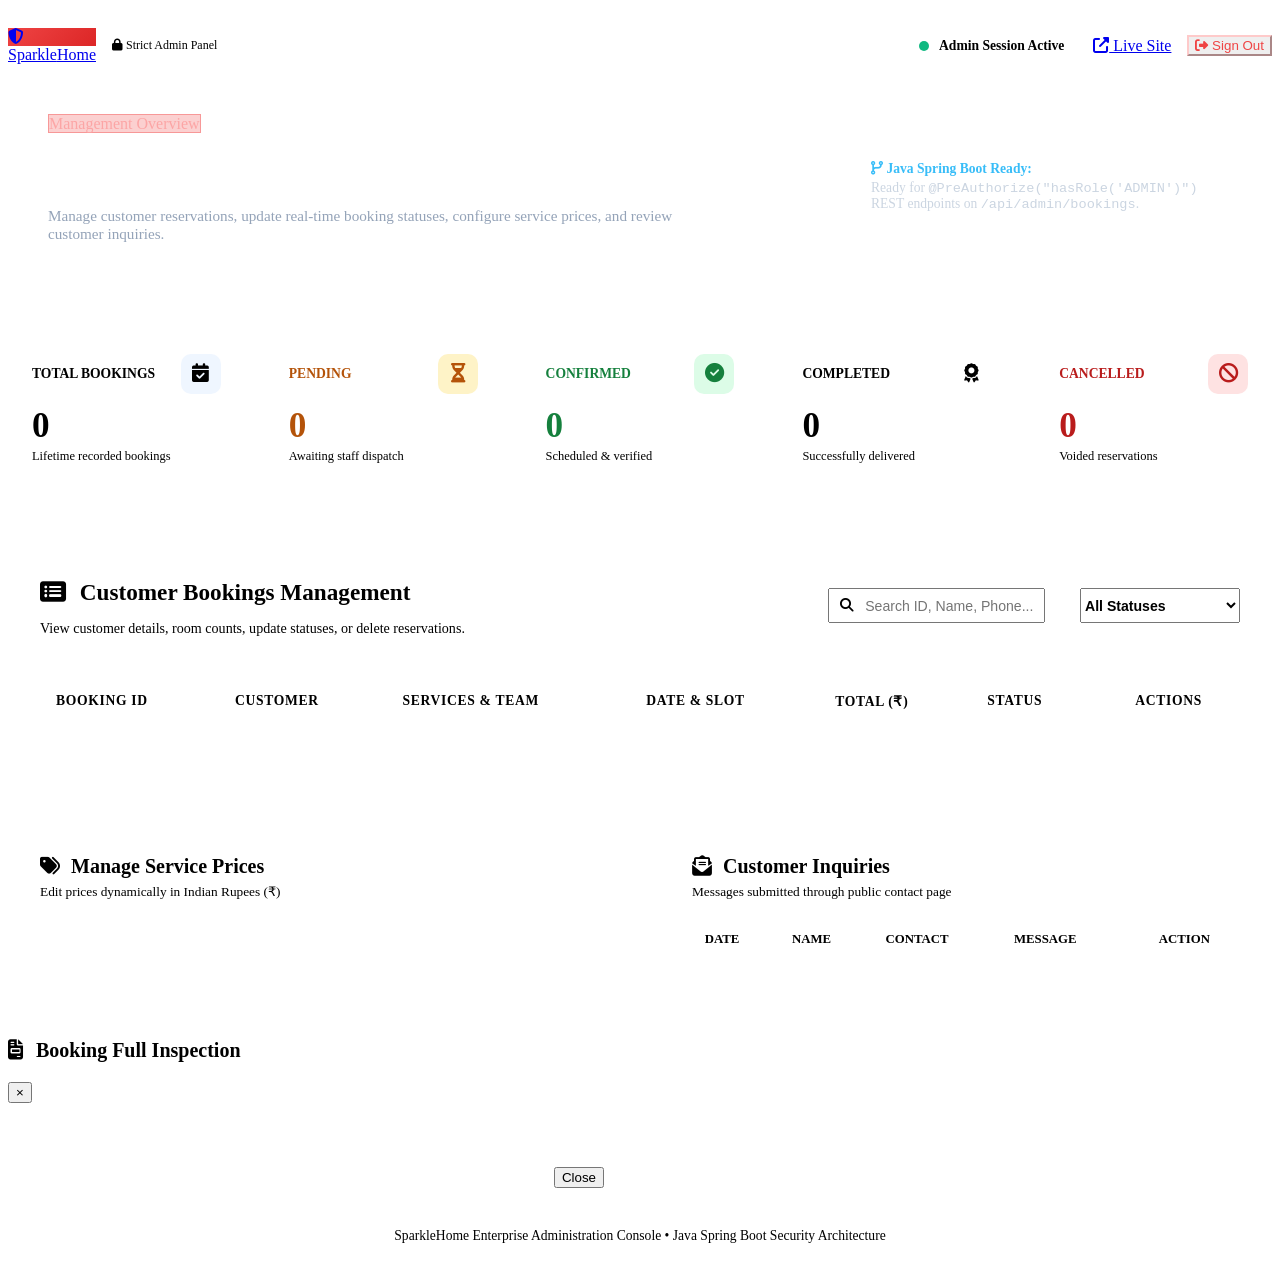
==== Frontend/admin-dashboard.html @ ba21bc0e "Add admin management dashboard and booking review interface" ====
<!DOCTYPE html>
<html lang="en">
<head>
  <meta charset="UTF-8">
  <meta name="viewport" content="width=device-width, initial-scale=1.0">
  <title>Admin Dashboard - SparkleHome Management</title>
  <link rel="stylesheet" href="css/style.css">
  <!-- Font Awesome 6 Icons -->
  <link rel="stylesheet" href="https://cdnjs.cloudflare.com/ajax/libs/font-awesome/6.4.0/css/all.min.css">
  <!-- Google Fonts -->
  <link rel="preconnect" href="https://fonts.googleapis.com">
  <link rel="preconnect" href="https://fonts.gstatic.com" crossorigin>
  <link href="https://fonts.googleapis.com/css2?family=Outfit:wght@400;500;600;700;800&family=Plus+Jakarta+Sans:wght@300;400;500;600;700;800&display=swap" rel="stylesheet">
</head>
<body style="background: var(--bg-subtle);">

  <!-- Strict Admin View Container (Targeted by verifyAdminAccess in admin.js) -->
  <div id="adminDashboardView">

    <!-- Admin Top Header Bar -->
    <header style="background: #ffffff; border-bottom: 1px solid var(--border-color); position: sticky; top: 0; z-index: 100;">
      <div class="container" style="display: flex; justify-content: space-between; align-items: center; height: 75px;">
        <div style="display: flex; align-items: center; gap: 1rem;">
          <a href="index.html" class="brand-logo">
            <div class="logo-icon" style="background: linear-gradient(135deg, #ef4444, #dc2626);"><i class="fas fa-shield-alt"></i></div>
            <div class="brand-text">Sparkle<span>Home</span></div>
          </a>
          <span class="badge badge-danger" style="font-size: 0.75rem;">
            <i class="fas fa-lock"></i> Strict Admin Panel
          </span>
        </div>

        <div style="display: flex; align-items: center; gap: 1rem;">
          <div style="display: flex; align-items: center; gap: 0.6rem; padding: 0.35rem 0.8rem; background: var(--bg-subtle); border-radius: var(--radius-pill); border: 1px solid var(--border-color);">
            <div style="width: 10px; height: 10px; border-radius: 50%; background: #10b981;"></div>
            <span style="font-size: 0.85rem; font-weight: 700; color: var(--secondary);">Admin Session Active</span>
          </div>

          <a href="index.html" class="btn btn-outline btn-sm" title="Preview public website">
            <i class="fas fa-external-link-alt"></i> Live Site
          </a>

          <button class="btn btn-outline btn-sm" style="color: #ef4444; border-color: #fecaca;" onclick="handleAdminLogout()">
            <i class="fas fa-sign-out-alt"></i> Sign Out
          </a>
        </div>
      </div>
    </header>

    <main class="section-padding">
      <div class="container">

        <!-- Welcome Banner & Spring Boot Architecture Notice -->
        <div style="background: linear-gradient(135deg, var(--secondary) 0%, #0f172a 100%); border-radius: var(--radius-xl); padding: 2rem 2.5rem; color: #ffffff; margin-bottom: 2.5rem; display: flex; justify-content: space-between; align-items: center; flex-wrap: wrap; gap: 1.5rem;">
          <div>
            <span class="badge" style="background: rgba(239, 68, 68, 0.25); color: #fca5a5; margin-bottom: 0.5rem; border: 1px solid rgba(239, 68, 68, 0.4);">
              Management Overview
            </span>
            <h1 style="font-size: 2rem; color: #ffffff; margin-bottom: 0.4rem;">Service Operations Dashboard</h1>
            <p style="color: #94a3b8; font-size: 0.95rem; max-width: 650px;">
              Manage customer reservations, update real-time booking statuses, configure service prices, and review customer inquiries.
            </p>
          </div>
          <div style="background: rgba(255, 255, 255, 0.08); padding: 1rem 1.25rem; border-radius: var(--radius-md); border: 1px solid rgba(255, 255, 255, 0.12); font-size: 0.85rem; color: #cbd5e1; max-width: 340px;">
            <div style="font-weight: 700; color: #38bdf8; margin-bottom: 0.2rem;"><i class="fas fa-code-branch"></i> Java Spring Boot Ready:</div>
            Ready for <code>@PreAuthorize("hasRole('ADMIN')")</code> REST endpoints on <code>/api/admin/bookings</code>.
          </div>
        </div>

        <!-- 1. KPI Analytics Cards -->
        <div style="display: grid; grid-template-columns: repeat(auto-fit, minmax(200px, 1fr)); gap: 1.25rem; margin-bottom: 2.5rem;">
          
          <!-- Total Bookings -->
          <div style="background: #ffffff; border-radius: var(--radius-lg); padding: 1.5rem; border: 1px solid var(--border-color); box-shadow: var(--shadow-sm);">
            <div style="display: flex; justify-content: space-between; align-items: center; margin-bottom: 0.75rem;">
              <span style="font-size: 0.85rem; font-weight: 700; color: var(--text-muted); text-transform: uppercase;">Total Bookings</span>
              <div style="width: 40px; height: 40px; border-radius: 10px; background: #eff6ff; color: var(--secondary); display: flex; align-items: center; justify-content: center; font-size: 1.2rem;">
                <i class="fas fa-calendar-check"></i>
              </div>
            </div>
            <div id="statTotalBookings" style="font-size: 2.2rem; font-weight: 800; color: var(--secondary); font-family: var(--font-heading);">0</div>
            <small style="color: var(--text-muted); font-size: 0.78rem;">Lifetime recorded bookings</small>
          </div>

          <!-- Pending Bookings -->
          <div style="background: #ffffff; border-radius: var(--radius-lg); padding: 1.5rem; border: 1px solid var(--border-color); box-shadow: var(--shadow-sm);">
            <div style="display: flex; justify-content: space-between; align-items: center; margin-bottom: 0.75rem;">
              <span style="font-size: 0.85rem; font-weight: 700; color: #b45309; text-transform: uppercase;">Pending</span>
              <div style="width: 40px; height: 40px; border-radius: 10px; background: #fef3c7; color: #b45309; display: flex; align-items: center; justify-content: center; font-size: 1.2rem;">
                <i class="fas fa-hourglass-half"></i>
              </div>
            </div>
            <div id="statPendingBookings" style="font-size: 2.2rem; font-weight: 800; color: #b45309; font-family: var(--font-heading);">0</div>
            <small style="color: var(--text-muted); font-size: 0.78rem;">Awaiting staff dispatch</small>
          </div>

          <!-- Confirmed Bookings -->
          <div style="background: #ffffff; border-radius: var(--radius-lg); padding: 1.5rem; border: 1px solid var(--border-color); box-shadow: var(--shadow-sm);">
            <div style="display: flex; justify-content: space-between; align-items: center; margin-bottom: 0.75rem;">
              <span style="font-size: 0.85rem; font-weight: 700; color: #15803d; text-transform: uppercase;">Confirmed</span>
              <div style="width: 40px; height: 40px; border-radius: 10px; background: #dcfce7; color: #15803d; display: flex; align-items: center; justify-content: center; font-size: 1.2rem;">
                <i class="fas fa-check-circle"></i>
              </div>
            </div>
            <div id="statConfirmedBookings" style="font-size: 2.2rem; font-weight: 800; color: #15803d; font-family: var(--font-heading);">0</div>
            <small style="color: var(--text-muted); font-size: 0.78rem;">Scheduled & verified</small>
          </div>

          <!-- Completed Bookings -->
          <div style="background: #ffffff; border-radius: var(--radius-lg); padding: 1.5rem; border: 1px solid var(--border-color); box-shadow: var(--shadow-sm);">
            <div style="display: flex; justify-content: space-between; align-items: center; margin-bottom: 0.75rem;">
              <span style="font-size: 0.85rem; font-weight: 700; color: var(--primary); text-transform: uppercase;">Completed</span>
              <div style="width: 40px; height: 40px; border-radius: 10px; background: var(--primary-light); color: var(--primary); display: flex; align-items: center; justify-content: center; font-size: 1.2rem;">
                <i class="fas fa-award"></i>
              </div>
            </div>
            <div id="statCompletedBookings" style="font-size: 2.2rem; font-weight: 800; color: var(--primary); font-family: var(--font-heading);">0</div>
            <small style="color: var(--text-muted); font-size: 0.78rem;">Successfully delivered</small>
          </div>

          <!-- Cancelled Bookings -->
          <div style="background: #ffffff; border-radius: var(--radius-lg); padding: 1.5rem; border: 1px solid var(--border-color); box-shadow: var(--shadow-sm);">
            <div style="display: flex; justify-content: space-between; align-items: center; margin-bottom: 0.75rem;">
              <span style="font-size: 0.85rem; font-weight: 700; color: #b91c1c; text-transform: uppercase;">Cancelled</span>
              <div style="width: 40px; height: 40px; border-radius: 10px; background: #fee2e2; color: #b91c1c; display: flex; align-items: center; justify-content: center; font-size: 1.2rem;">
                <i class="fas fa-ban"></i>
              </div>
            </div>
            <div id="statCancelledBookings" style="font-size: 2.2rem; font-weight: 800; color: #b91c1c; font-family: var(--font-heading);">0</div>
            <small style="color: var(--text-muted); font-size: 0.78rem;">Voided reservations</small>
          </div>

        </div>

        <!-- 2. Bookings Management Table Section -->
        <div style="background: #ffffff; border-radius: var(--radius-xl); padding: 2rem; border: 1px solid var(--border-color); box-shadow: var(--shadow-md); margin-bottom: 3rem;">
          
          <div style="display: flex; justify-content: space-between; align-items: center; margin-bottom: 1.75rem; flex-wrap: wrap; gap: 1rem;">
            <div>
              <h2 style="font-size: 1.45rem; color: var(--secondary); margin-bottom: 0.25rem;">
                <i class="fas fa-list-alt" style="color: var(--primary); margin-right: 8px;"></i> Customer Bookings Management
              </h2>
              <p style="font-size: 0.88rem; color: var(--text-muted);">
                View customer details, room counts, update statuses, or delete reservations.
              </p>
            </div>

            <!-- Search & Filter Controls -->
            <div style="display: flex; gap: 0.75rem; align-items: center; flex-wrap: wrap;">
              <div style="position: relative; width: 240px;">
                <i class="fas fa-search" style="position: absolute; left: 12px; top: 50%; transform: translateY(-50%); color: var(--text-light); font-size: 0.85rem;"></i>
                <input type="text" id="adminSearchInput" class="form-control" placeholder="Search ID, Name, Phone..." style="padding-left: 2.2rem; padding-top: 0.45rem; padding-bottom: 0.45rem; font-size: 0.88rem;">
              </div>

              <select id="adminStatusFilter" class="form-control" style="width: 160px; padding-top: 0.45rem; padding-bottom: 0.45rem; font-size: 0.88rem; font-weight: 600;">
                <option value="ALL">All Statuses</option>
                <option value="Pending">Pending</option>
                <option value="Confirmed">Confirmed</option>
                <option value="Completed">Completed</option>
                <option value="Cancelled">Cancelled</option>
              </select>
            </div>
          </div>

          <!-- Responsive Data Table -->
          <div style="overflow-x: auto;">
            <table class="receipt-table" style="width: 100%; border-collapse: collapse;">
              <thead>
                <tr style="background: var(--bg-subtle); text-align: left; font-size: 0.85rem; text-transform: uppercase; letter-spacing: 0.05em; color: var(--text-muted);">
                  <th style="padding: 0.85rem 1rem;">Booking ID</th>
                  <th style="padding: 0.85rem 1rem;">Customer</th>
                  <th style="padding: 0.85rem 1rem;">Services & Team</th>
                  <th style="padding: 0.85rem 1rem;">Date & Slot</th>
                  <th style="padding: 0.85rem 1rem;">Total (₹)</th>
                  <th style="padding: 0.85rem 1rem;">Status</th>
                  <th style="padding: 0.85rem 1rem; text-align: center;">Actions</th>
                </tr>
              </thead>
              <tbody id="adminBookingsTableBody">
                <!-- Dynamically rendered by admin.js -->
              </tbody>
            </table>
          </div>

        </div>

        <!-- 3. Two Columns: Service Price Manager & Contact Messages -->
        <div style="display: grid; grid-template-columns: 1fr 1fr; gap: 2.5rem; margin-bottom: 3rem;" class="admin-split-grid">
          
          <!-- Column A: Service Prices Management -->
          <div style="background: #ffffff; border-radius: var(--radius-xl); padding: 2rem; border: 1px solid var(--border-color); box-shadow: var(--shadow-md);">
            <div style="display: flex; justify-content: space-between; align-items: center; margin-bottom: 1.25rem;">
              <div>
                <h3 style="font-size: 1.25rem; color: var(--secondary); margin-bottom: 0.2rem;">
                  <i class="fas fa-tags" style="color: var(--primary); margin-right: 6px;"></i> Manage Service Prices
                </h3>
                <small style="color: var(--text-muted);">Edit prices dynamically in Indian Rupees (₹)</small>
              </div>
            </div>

            <div id="adminServicesManagerList" style="border: 1px solid var(--border-color); border-radius: var(--radius-md); overflow: hidden;">
              <!-- Dynamically rendered by admin.js with inline price editing and save buttons -->
            </div>
          </div>

          <!-- Column B: Contact Form Messages Received -->
          <div style="background: #ffffff; border-radius: var(--radius-xl); padding: 2rem; border: 1px solid var(--border-color); box-shadow: var(--shadow-md);">
            <div style="margin-bottom: 1.25rem;">
              <h3 style="font-size: 1.25rem; color: var(--secondary); margin-bottom: 0.2rem;">
                <i class="fas fa-envelope-open-text" style="color: var(--primary); margin-right: 6px;"></i> Customer Inquiries
              </h3>
              <small style="color: var(--text-muted);">Messages submitted through public contact page</small>
            </div>

            <div style="overflow-x: auto; border: 1px solid var(--border-color); border-radius: var(--radius-md);">
              <table style="width: 100%; border-collapse: collapse; font-size: 0.88rem;">
                <thead>
                  <tr style="background: var(--bg-subtle); border-bottom: 1px solid var(--border-color); text-align: left; color: var(--text-muted); font-size: 0.8rem; text-transform: uppercase;">
                    <th style="padding: 0.75rem 0.8rem;">Date</th>
                    <th style="padding: 0.75rem 0.8rem;">Name</th>
                    <th style="padding: 0.75rem 0.8rem;">Contact</th>
                    <th style="padding: 0.75rem 0.8rem;">Message</th>
                    <th style="padding: 0.75rem 0.8rem; text-align:center;">Action</th>
                  </tr>
                </thead>
                <tbody id="adminMessagesTableBody">
                  <!-- Dynamically rendered by admin.js -->
                </tbody>
              </table>
            </div>
          </div>

        </div>

      </div>
    </main>

    <!-- Admin Booking Details Modal -->
    <div class="modal-overlay" id="adminBookingDetailModal">
      <div class="modal-box" style="max-width: 620px;">
        <div class="modal-header">
          <h3 style="font-size: 1.25rem; color: var(--secondary);"><i class="fas fa-file-invoice" style="color: var(--primary); margin-right: 8px;"></i> Booking Full Inspection</h3>
          <button class="modal-close-btn" onclick="closeAdminBookingModal()">&times;</button>
        </div>
        <div class="modal-body" id="adminBookingModalBody" style="padding: 1.5rem;">
          <!-- Populated by admin.js -->
        </div>
        <div style="padding: 1rem 1.5rem; background: var(--bg-subtle); border-top: 1px solid var(--border-color); text-align: right;">
          <button class="btn btn-outline btn-sm" onclick="closeAdminBookingModal()">Close</button>
        </div>
      </div>
    </div>

    <!-- Admin Footer -->
    <footer style="background: #ffffff; border-top: 1px solid var(--border-color); padding: 1.5rem 0; text-align: center; font-size: 0.85rem; color: var(--text-muted);">
      SparkleHome Enterprise Administration Console &bull; Java Spring Boot Security Architecture
    </footer>

  </div>

  <script src="js/main.js"></script>
  <script src="js/admin.js"></script>
</body>
</html>
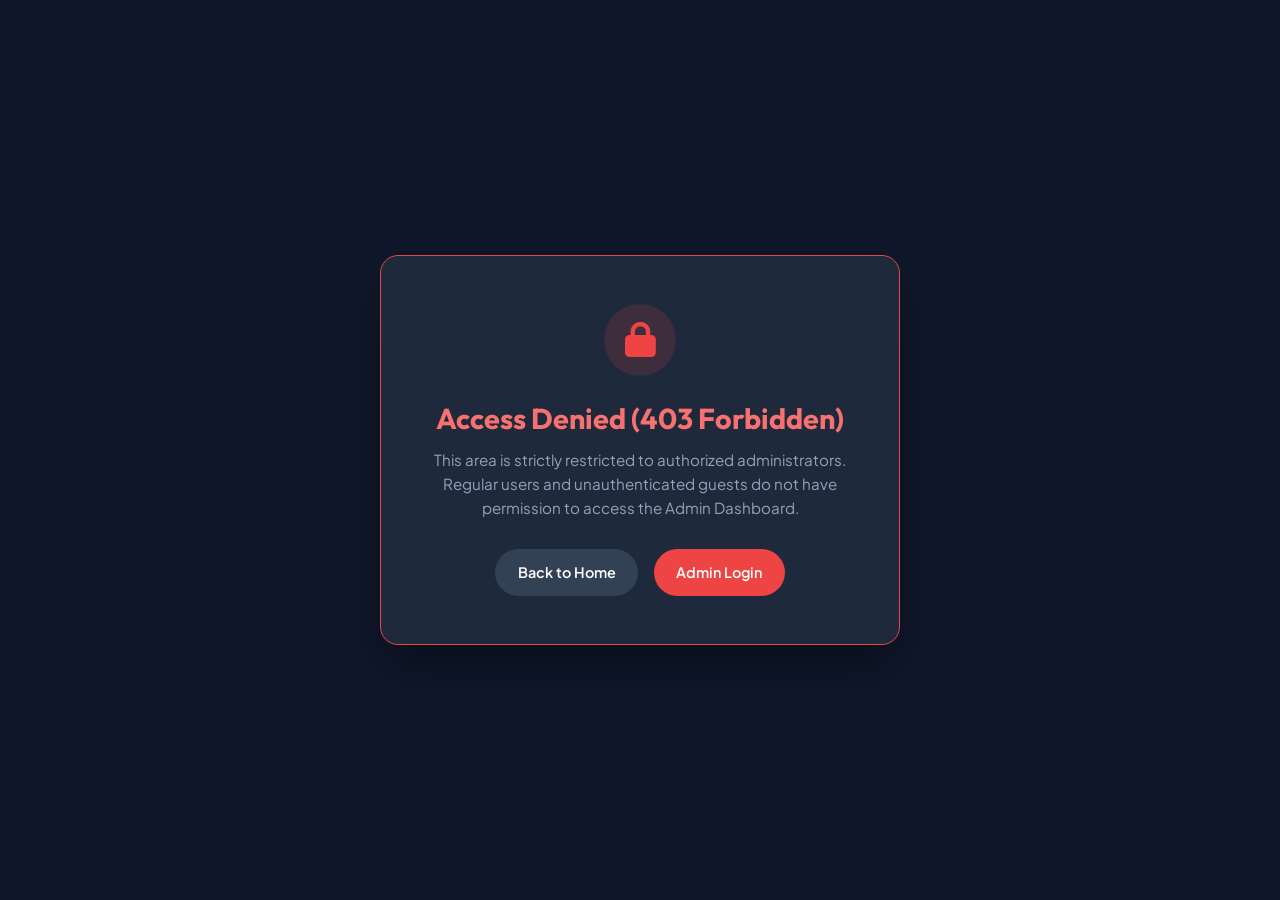
==== commit 5ae894ce: "feat(frontend): integrate live backend APIs with authentication, booking, and admin flows" ====
--- a/Frontend/admin-dashboard.html
+++ b/Frontend/admin-dashboard.html
@@ -164,7 +164,7 @@
 
           <!-- Responsive Data Table -->
           <div style="overflow-x: auto;">
-            <table class="receipt-table" style="width: 100%; border-collapse: collapse;">
+            <table class="admin-table" style="width: 100%; border-collapse: collapse;">
               <thead>
                 <tr style="background: var(--bg-subtle); text-align: left; font-size: 0.85rem; text-transform: uppercase; letter-spacing: 0.05em; color: var(--text-muted);">
                   <th style="padding: 0.85rem 1rem;">Booking ID</th>
@@ -172,7 +172,7 @@
                   <th style="padding: 0.85rem 1rem;">Services & Team</th>
                   <th style="padding: 0.85rem 1rem;">Date & Slot</th>
                   <th style="padding: 0.85rem 1rem;">Total (₹)</th>
-                  <th style="padding: 0.85rem 1rem;">Status</th>
+                  <th style="padding: 0.85rem 1rem; min-width: 150px; width: 150px;">Status</th>
                   <th style="padding: 0.85rem 1rem; text-align: center;">Actions</th>
                 </tr>
               </thead>
--- a/Frontend/css/style.css
+++ b/Frontend/css/style.css
@@ -0,0 +1,2405 @@
+/* ==========================================================================
+   Home Service Booking - Modern Responsive Stylesheet
+   Theme: Clean White, Medical/Eco Teal (#00b090) & Ocean Blue (#1e3a8a)
+   ========================================================================== */
+
+@import url('https://fonts.googleapis.com/css2?family=Plus+Jakarta+Sans:wght@300;400;500;600;700;800&family=Outfit:wght@400;500;600;700;800&display=swap');
+
+:root {
+  /* Brand Color Palette */
+  --primary: #00b090;
+  --primary-hover: #009378;
+  --primary-light: #e6f9f5;
+  --primary-glow: rgba(0, 176, 144, 0.2);
+
+  --secondary: #1e3a8a;
+  --secondary-hover: #172554;
+  --secondary-light: #eff6ff;
+
+  --accent-cyan: #06b6d4;
+  --accent-yellow: #f59e0b;
+  --accent-green: #10b981;
+  --accent-red: #ef4444;
+
+  /* Neutrals & Dark Tones */
+  --bg-white: #ffffff;
+  --bg-subtle: #f8fafc;
+  --bg-card: #ffffff;
+  --bg-dark: #0f172a;
+  --bg-dark-surface: #1e293b;
+
+  --text-main: #1e293b;
+  --text-muted: #64748b;
+  --text-light: #94a3b8;
+  --text-white: #ffffff;
+
+  --border-color: #e2e8f0;
+  --border-focus: #00b090;
+
+  /* Elevation & Shadows */
+  --shadow-sm: 0 1px 2px 0 rgba(0, 0, 0, 0.05);
+  --shadow-md: 0 4px 6px -1px rgba(0, 0, 0, 0.07), 0 2px 4px -2px rgba(0, 0, 0, 0.05);
+  --shadow-lg: 0 10px 15px -3px rgba(0, 0, 0, 0.08), 0 4px 6px -4px rgba(0, 0, 0, 0.04);
+  --shadow-xl: 0 20px 25px -5px rgba(0, 0, 0, 0.08), 0 8px 10px -6px rgba(0, 0, 0, 0.04);
+  --shadow-teal: 0 10px 25px -5px rgba(0, 176, 144, 0.25);
+
+  /* Radii */
+  --radius-sm: 8px;
+  --radius-md: 12px;
+  --radius-lg: 18px;
+  --radius-xl: 24px;
+  --radius-pill: 9999px;
+
+  /* Typography */
+  --font-heading: 'Outfit', sans-serif;
+  --font-body: 'Plus Jakarta Sans', sans-serif;
+
+  /* Transitions */
+  --transition: all 0.25s cubic-bezier(0.4, 0, 0.2, 1);
+  --transition-slow: all 0.4s cubic-bezier(0.4, 0, 0.2, 1);
+}
+
+/* Base Reset */
+*, *::before, *::after {
+  box-sizing: border-box;
+  margin: 0;
+  padding: 0;
+}
+
+html {
+  scroll-behavior: smooth;
+  font-size: 16px;
+}
+
+body {
+  font-family: var(--font-body);
+  color: var(--text-main);
+  background-color: var(--bg-white);
+  line-height: 1.6;
+  -webkit-font-smoothing: antialiased;
+  min-height: 100vh;
+  display: flex;
+  flex-direction: column;
+}
+
+h1, h2, h3, h4, h5, h6 {
+  font-family: var(--font-heading);
+  color: var(--text-main);
+  font-weight: 700;
+  line-height: 1.25;
+}
+
+p {
+  color: var(--text-muted);
+}
+
+a {
+  text-decoration: none;
+  color: inherit;
+  transition: var(--transition);
+}
+
+img {
+  max-width: 100%;
+  height: auto;
+  display: block;
+}
+
+ul {
+  list-style: none;
+}
+
+button, input, select, textarea {
+  font-family: inherit;
+  font-size: inherit;
+}
+
+/* Container */
+.container {
+  width: 100%;
+  max-width: 1240px;
+  margin: 0 auto;
+  padding: 0 1.5rem;
+}
+
+.container-narrow {
+  max-width: 860px;
+  margin: 0 auto;
+  padding: 0 1.5rem;
+}
+
+/* ==========================================================================
+   Header & Navigation
+   ========================================================================== */
+.site-header {
+  position: sticky;
+  top: 0;
+  left: 0;
+  right: 0;
+  background: rgba(255, 255, 255, 0.95);
+  backdrop-filter: blur(12px);
+  -webkit-backdrop-filter: blur(12px);
+  z-index: 1000;
+  border-bottom: 1px solid var(--border-color);
+  transition: var(--transition);
+}
+
+.site-header.scrolled {
+  box-shadow: var(--shadow-sm);
+  background: rgba(255, 255, 255, 0.98);
+}
+
+.navbar {
+  display: flex;
+  align-items: center;
+  justify-content: space-between;
+  height: 80px;
+}
+
+.brand-logo {
+  display: flex;
+  align-items: center;
+  gap: 0.75rem;
+  font-family: var(--font-heading);
+  font-size: 1.4rem;
+  font-weight: 800;
+  color: var(--secondary);
+}
+
+.brand-logo .logo-icon {
+  width: 44px;
+  height: 44px;
+  background: linear-gradient(135deg, var(--primary), #0284c7);
+  border-radius: 12px;
+  display: flex;
+  align-items: center;
+  justify-content: center;
+  color: #fff;
+  font-size: 1.25rem;
+  box-shadow: 0 4px 12px rgba(0, 176, 144, 0.35);
+}
+
+.brand-logo .brand-text span {
+  color: var(--primary);
+}
+
+.nav-menu {
+  display: flex;
+  align-items: center;
+  gap: 1.8rem;
+}
+
+.nav-link {
+  font-weight: 600;
+  font-size: 0.95rem;
+  color: var(--text-main);
+  padding: 0.5rem 0.2rem;
+  position: relative;
+}
+
+.nav-link:hover, .nav-link.active {
+  color: var(--primary);
+}
+
+.nav-link.active::after {
+  content: '';
+  position: absolute;
+  bottom: 0;
+  left: 0;
+  width: 100%;
+  height: 3px;
+  background: var(--primary);
+  border-radius: var(--radius-pill);
+}
+
+.nav-actions {
+  display: flex;
+  align-items: center;
+  gap: 1rem;
+}
+
+.user-badge {
+  display: flex;
+  align-items: center;
+  gap: 0.6rem;
+  padding: 0.4rem 0.9rem;
+  background: var(--primary-light);
+  border-radius: var(--radius-pill);
+  font-size: 0.9rem;
+  font-weight: 600;
+  color: var(--primary);
+}
+
+.user-badge i {
+  font-size: 1rem;
+}
+
+/* Mobile Toggle */
+.mobile-toggle {
+  display: none;
+  background: transparent;
+  border: none;
+  font-size: 1.5rem;
+  color: var(--text-main);
+  cursor: pointer;
+  padding: 0.5rem;
+}
+
+/* ==========================================================================
+   Buttons & Badges
+   ========================================================================== */
+.btn {
+  display: inline-flex;
+  align-items: center;
+  justify-content: center;
+  gap: 0.5rem;
+  padding: 0.75rem 1.6rem;
+  font-weight: 600;
+  font-size: 0.95rem;
+  border-radius: var(--radius-pill);
+  border: 1px solid transparent;
+  cursor: pointer;
+  transition: var(--transition);
+  text-align: center;
+  white-space: nowrap;
+}
+
+.btn-primary {
+  background: var(--primary);
+  color: var(--text-white);
+  box-shadow: 0 4px 14px rgba(0, 176, 144, 0.3);
+}
+
+.btn-primary:hover {
+  background: var(--primary-hover);
+  transform: translateY(-2px);
+  box-shadow: 0 6px 20px rgba(0, 176, 144, 0.4);
+}
+
+.btn-secondary {
+  background: var(--secondary);
+  color: var(--text-white);
+}
+
+.btn-secondary:hover {
+  background: var(--secondary-hover);
+  transform: translateY(-2px);
+}
+
+.btn-outline {
+  background: transparent;
+  border-color: var(--border-color);
+  color: var(--text-main);
+}
+
+.btn-outline:hover {
+  border-color: var(--primary);
+  color: var(--primary);
+  background: var(--primary-light);
+}
+
+.btn-outline-primary {
+  background: transparent;
+  border-color: var(--primary);
+  color: var(--primary);
+}
+
+.btn-outline-primary:hover {
+  background: var(--primary);
+  color: #fff;
+}
+
+.btn-sm {
+  padding: 0.45rem 1rem;
+  font-size: 0.85rem;
+}
+
+.btn-lg {
+  padding: 0.9rem 2.2rem;
+  font-size: 1.05rem;
+}
+
+.btn-block {
+  width: 100%;
+}
+
+.badge {
+  display: inline-flex;
+  align-items: center;
+  gap: 0.4rem;
+  padding: 0.35rem 0.9rem;
+  border-radius: var(--radius-pill);
+  font-size: 0.8rem;
+  font-weight: 700;
+  text-transform: uppercase;
+  letter-spacing: 0.05em;
+}
+
+.badge-primary {
+  background: var(--primary-light);
+  color: var(--primary);
+  border: 1px solid rgba(0, 176, 144, 0.2);
+}
+
+.badge-success {
+  background: #dcfce7;
+  color: #15803d;
+}
+
+.badge-warning {
+  background: #fef3c7;
+  color: #b45309;
+}
+
+.badge-danger {
+  background: #fee2e2;
+  color: #b91c1c;
+}
+
+/* Floating pill tags in hero */
+.floating-pill {
+  display: inline-flex;
+  align-items: center;
+  gap: 0.6rem;
+  padding: 0.6rem 1.2rem;
+  background: rgba(255, 255, 255, 0.95);
+  backdrop-filter: blur(8px);
+  border-radius: var(--radius-pill);
+  box-shadow: var(--shadow-lg);
+  font-size: 0.9rem;
+  font-weight: 700;
+  color: var(--text-main);
+  border: 1px solid rgba(255, 255, 255, 0.8);
+}
+
+.floating-pill i {
+  color: var(--primary);
+  font-size: 1.1rem;
+}
+
+/* ==========================================================================
+   Hero Section
+   ========================================================================== */
+.hero-section {
+  position: relative;
+  background: linear-gradient(180deg, #f0fdf9 0%, #ffffff 100%);
+  padding: 4.5rem 0 5rem;
+  overflow: hidden;
+}
+
+.hero-curved-bg {
+  position: absolute;
+  top: 0;
+  right: 0;
+  width: 50%;
+  height: 100%;
+  background: radial-gradient(circle at 70% 30%, rgba(0, 176, 144, 0.12) 0%, transparent 70%);
+  pointer-events: none;
+  z-index: 0;
+}
+
+.hero-grid {
+  display: grid;
+  grid-template-columns: 1.1fr 0.9fr;
+  align-items: center;
+  gap: 3.5rem;
+  position: relative;
+  z-index: 1;
+}
+
+.hero-content .hero-badge {
+  margin-bottom: 1.25rem;
+}
+
+.hero-title {
+  font-size: 3.4rem;
+  font-weight: 800;
+  line-height: 1.15;
+  margin-bottom: 1.25rem;
+  color: #0f172a;
+}
+
+.hero-title span {
+  color: var(--primary);
+  position: relative;
+}
+
+.hero-desc {
+  font-size: 1.12rem;
+  color: var(--text-muted);
+  margin-bottom: 2rem;
+  line-height: 1.7;
+  max-width: 540px;
+}
+
+.hero-buttons {
+  display: flex;
+  align-items: center;
+  gap: 1.2rem;
+  margin-bottom: 2.5rem;
+  flex-wrap: wrap;
+}
+
+/* Cleaner Team Preference Selector */
+.team-selector-card {
+  background: #ffffff;
+  padding: 1.25rem 1.5rem;
+  border-radius: var(--radius-lg);
+  box-shadow: var(--shadow-md);
+  border: 1px solid var(--border-color);
+  max-width: 500px;
+}
+
+.team-selector-card h4 {
+  font-size: 0.95rem;
+  font-weight: 700;
+  margin-bottom: 0.75rem;
+  color: var(--text-main);
+  display: flex;
+  align-items: center;
+  gap: 0.5rem;
+}
+
+.team-options {
+  display: grid;
+  grid-template-columns: 1fr 1fr;
+  gap: 0.75rem;
+}
+
+.team-option-label {
+  display: flex;
+  align-items: center;
+  gap: 0.75rem;
+  padding: 0.75rem 1rem;
+  border: 2px solid var(--border-color);
+  border-radius: var(--radius-md);
+  cursor: pointer;
+  transition: var(--transition);
+  font-weight: 600;
+  font-size: 0.95rem;
+  color: var(--text-main);
+}
+
+.team-option-label input[type="radio"] {
+  accent-color: var(--primary);
+  width: 18px;
+  height: 18px;
+}
+
+.team-option-label:hover {
+  border-color: var(--primary);
+  background: var(--primary-light);
+}
+
+.team-option-label.selected {
+  border-color: var(--primary);
+  background: var(--primary-light);
+  color: var(--primary);
+}
+
+.hero-image-wrapper {
+  position: relative;
+  display: flex;
+  justify-content: center;
+  align-items: center;
+}
+
+.hero-image-container {
+  position: relative;
+  width: 100%;
+  max-width: 460px;
+  border-radius: 36px;
+  overflow: hidden;
+  box-shadow: var(--shadow-xl);
+  border: 8px solid #ffffff;
+}
+
+.hero-image-container img {
+  width: 100%;
+  height: 520px;
+  object-fit: cover;
+  transition: var(--transition-slow);
+}
+
+.hero-pill-1 {
+  position: absolute;
+  top: 10%;
+  left: -20px;
+  animation: floatSlow 4s ease-in-out infinite;
+}
+
+.hero-pill-2 {
+  position: absolute;
+  bottom: 12%;
+  right: -20px;
+  animation: floatSlow 5s ease-in-out infinite alternate;
+}
+
+@keyframes floatSlow {
+  0% { transform: translateY(0px); }
+  50% { transform: translateY(-8px); }
+  100% { transform: translateY(0px); }
+}
+
+/* ==========================================================================
+   Section Headers
+   ========================================================================== */
+.section {
+  padding: 5rem 0;
+}
+
+.section-subtle {
+  background-color: var(--bg-subtle);
+}
+
+.section-header {
+  text-align: center;
+  max-width: 680px;
+  margin: 0 auto 3.5rem;
+}
+
+.section-header .section-tag {
+  margin-bottom: 0.75rem;
+}
+
+.section-title {
+  font-size: 2.35rem;
+  margin-bottom: 1rem;
+}
+
+.section-desc {
+  font-size: 1.05rem;
+  color: var(--text-muted);
+}
+
+/* ==========================================================================
+   Service Cards Grid
+   ========================================================================== */
+.services-grid {
+  display: grid;
+  grid-template-columns: repeat(auto-fill, minmax(320px, 1fr));
+  gap: 2rem;
+}
+
+.service-card {
+  background: var(--bg-card);
+  border-radius: var(--radius-lg);
+  overflow: hidden;
+  border: 1px solid var(--border-color);
+  box-shadow: var(--shadow-sm);
+  transition: var(--transition);
+  display: flex;
+  flex-direction: column;
+  position: relative;
+  cursor: pointer;
+}
+
+.service-card:hover {
+  transform: translateY(-6px);
+  box-shadow: var(--shadow-xl);
+  border-color: var(--primary);
+}
+
+.service-card.selected {
+  border: 2px solid var(--primary);
+  background: #f0fdf9;
+}
+
+.service-card.selected .select-indicator {
+  background: var(--primary);
+  color: #fff;
+}
+
+.service-img-wrapper {
+  position: relative;
+  height: 220px;
+  overflow: hidden;
+}
+
+.service-img-wrapper img {
+  width: 100%;
+  height: 100%;
+  object-fit: cover;
+  transition: transform 0.5s ease;
+}
+
+.service-card:hover .service-img-wrapper img {
+  transform: scale(1.05);
+}
+
+.select-indicator {
+  position: absolute;
+  top: 14px;
+  right: 14px;
+  width: 36px;
+  height: 36px;
+  background: rgba(255, 255, 255, 0.9);
+  border-radius: var(--radius-pill);
+  display: flex;
+  align-items: center;
+  justify-content: center;
+  color: var(--text-muted);
+  box-shadow: var(--shadow-md);
+  transition: var(--transition);
+}
+
+.service-card-body {
+  padding: 1.6rem;
+  flex: 1;
+  display: flex;
+  flex-direction: column;
+}
+
+.service-card-title {
+  font-size: 1.3rem;
+  margin-bottom: 0.6rem;
+  color: var(--text-main);
+}
+
+.service-card-desc {
+  font-size: 0.92rem;
+  line-height: 1.6;
+  margin-bottom: 1.2rem;
+  flex: 1;
+}
+
+.service-features-list {
+  margin-bottom: 1.25rem;
+}
+
+.service-features-list li {
+  display: flex;
+  align-items: center;
+  gap: 0.5rem;
+  font-size: 0.88rem;
+  color: var(--text-muted);
+  margin-bottom: 0.4rem;
+}
+
+.service-features-list li i {
+  color: var(--primary);
+  font-size: 0.85rem;
+}
+
+.service-card-footer {
+  display: flex;
+  align-items: center;
+  justify-content: space-between;
+  padding-top: 1rem;
+  border-top: 1px solid var(--border-color);
+}
+
+.service-price-tag {
+  font-size: 1.4rem;
+  font-weight: 800;
+  color: var(--primary);
+  font-family: var(--font-heading);
+}
+
+/* ==========================================================================
+   Pricing Page Components
+   ========================================================================== */
+.pricing-grid {
+  display: grid;
+  grid-template-columns: repeat(auto-fill, minmax(320px, 1fr));
+  gap: 2rem;
+}
+
+.pricing-card {
+  background: var(--bg-card);
+  border-radius: var(--radius-lg);
+  border: 1px solid var(--border-color);
+  padding: 2rem;
+  display: flex;
+  flex-direction: column;
+  box-shadow: var(--shadow-sm);
+  transition: var(--transition);
+  position: relative;
+}
+
+.pricing-card:hover {
+  transform: translateY(-6px);
+  box-shadow: var(--shadow-xl);
+  border-color: var(--primary);
+}
+
+.pricing-card.featured {
+  border: 2px solid var(--primary);
+  background: linear-gradient(180deg, #ffffff 0%, #f0fdf9 100%);
+}
+
+.pricing-card.featured::before {
+  content: 'Most Popular';
+  position: absolute;
+  top: -14px;
+  left: 50%;
+  transform: translateX(-50%);
+  background: var(--primary);
+  color: #fff;
+  font-size: 0.75rem;
+  font-weight: 700;
+  padding: 0.25rem 1rem;
+  border-radius: var(--radius-pill);
+  text-transform: uppercase;
+  letter-spacing: 0.05em;
+}
+
+.pricing-img-thumb {
+  height: 160px;
+  border-radius: var(--radius-md);
+  overflow: hidden;
+  margin-bottom: 1.5rem;
+}
+
+.pricing-img-thumb img {
+  width: 100%;
+  height: 100%;
+  object-fit: cover;
+}
+
+.pricing-card h3 {
+  font-size: 1.35rem;
+  margin-bottom: 0.5rem;
+}
+
+.pricing-card-price {
+  margin: 1rem 0 1.5rem;
+  display: flex;
+  align-items: baseline;
+  gap: 0.25rem;
+}
+
+.pricing-amount {
+  font-size: 2.2rem;
+  font-weight: 800;
+  color: var(--primary);
+  font-family: var(--font-heading);
+}
+
+.pricing-unit {
+  font-size: 0.9rem;
+  color: var(--text-muted);
+}
+
+/* Interactive Price Calculator Box */
+.calculator-box {
+  background: #ffffff;
+  border-radius: var(--radius-xl);
+  border: 1px solid var(--border-color);
+  padding: 2.5rem;
+  box-shadow: var(--shadow-lg);
+  margin-top: 3.5rem;
+}
+
+.calc-grid {
+  display: grid;
+  grid-template-columns: 1.2fr 0.8fr;
+  gap: 2.5rem;
+  align-items: center;
+}
+
+/* Counter Control (+ / -) */
+.room-counter-control {
+  display: inline-flex;
+  align-items: center;
+  background: var(--bg-subtle);
+  border: 1px solid var(--border-color);
+  border-radius: var(--radius-pill);
+  padding: 0.25rem;
+}
+
+.counter-btn {
+  width: 38px;
+  height: 38px;
+  border-radius: var(--radius-pill);
+  border: none;
+  background: #fff;
+  color: var(--text-main);
+  font-weight: 700;
+  font-size: 1.2rem;
+  display: flex;
+  align-items: center;
+  justify-content: center;
+  cursor: pointer;
+  box-shadow: var(--shadow-sm);
+  transition: var(--transition);
+}
+
+.counter-btn:hover {
+  background: var(--primary);
+  color: #fff;
+}
+
+.counter-val {
+  min-width: 48px;
+  text-align: center;
+  font-weight: 700;
+  font-size: 1.1rem;
+}
+
+/* ==========================================================================
+   Section Padding & Global Utilities
+   ========================================================================== */
+.section-padding {
+  padding: 5rem 0;
+}
+
+.bg-subtle {
+  background-color: var(--bg-subtle);
+}
+
+/* ==========================================================================
+   Alternating Grid & Why Choose Us Layout
+   ========================================================================== */
+.alternate-grid {
+  display: grid;
+  grid-template-columns: 1fr 1fr;
+  align-items: center;
+  gap: 4rem;
+}
+
+.alternate-grid.reverse {
+  direction: ltr;
+}
+
+.why-us-grid {
+  display: grid;
+  grid-template-columns: 1.05fr 0.95fr;
+  align-items: center;
+  gap: 4rem;
+}
+
+/* Modern Image Showcase & Dual Cards (Zero Whitespace) */
+.image-showcase-box {
+  position: relative;
+  width: 100%;
+}
+
+.image-showcase-main {
+  position: relative;
+  border-radius: var(--radius-xl);
+  overflow: hidden;
+  box-shadow: var(--shadow-xl);
+  border: 4px solid #ffffff;
+  background: #f1f5f9;
+}
+
+.image-showcase-main img {
+  width: 100%;
+  height: 420px;
+  object-fit: cover;
+  display: block;
+  transition: transform 0.5s ease;
+}
+
+.image-showcase-main:hover img {
+  transform: scale(1.03);
+}
+
+.image-floating-badge {
+  position: absolute;
+  background: rgba(255, 255, 255, 0.96);
+  backdrop-filter: blur(10px);
+  padding: 0.75rem 1.25rem;
+  border-radius: var(--radius-pill);
+  box-shadow: var(--shadow-lg);
+  display: flex;
+  align-items: center;
+  gap: 0.65rem;
+  font-weight: 700;
+  font-size: 0.9rem;
+  color: var(--secondary);
+  border: 1px solid rgba(255, 255, 255, 0.85);
+  z-index: 2;
+}
+
+.image-floating-badge.badge-top-left {
+  top: 20px;
+  left: 20px;
+}
+
+.image-floating-badge.badge-bottom-right {
+  bottom: 24px;
+  right: 20px;
+}
+
+.image-floating-badge.badge-bottom-left {
+  bottom: 24px;
+  left: 20px;
+}
+
+/* Dual Overlapping Image Composition */
+.dual-image-card {
+  position: relative;
+  width: 100%;
+  height: 440px;
+}
+
+.dual-image-card .main-img {
+  position: absolute;
+  top: 0;
+  left: 0;
+  width: 82%;
+  height: 350px;
+  object-fit: cover;
+  border-radius: var(--radius-xl);
+  box-shadow: var(--shadow-xl);
+  border: 4px solid #ffffff;
+  transition: transform 0.4s ease;
+}
+
+.dual-image-card .sub-img {
+  position: absolute;
+  bottom: 0;
+  right: 0;
+  width: 60%;
+  height: 250px;
+  object-fit: cover;
+  border-radius: var(--radius-lg);
+  box-shadow: 0 15px 35px rgba(0, 0, 0, 0.16);
+  border: 5px solid #ffffff;
+  transition: transform 0.4s ease;
+}
+
+.dual-image-card:hover .main-img {
+  transform: translateY(-4px);
+}
+
+.dual-image-card:hover .sub-img {
+  transform: translateY(-8px);
+}
+
+/* Why Choose Us Feature Items */
+.why-features-list {
+  display: flex;
+  flex-direction: column;
+  gap: 1.15rem;
+}
+
+.why-feature-item {
+  display: flex;
+  align-items: flex-start;
+  gap: 1.15rem;
+  padding: 1.1rem 1.35rem;
+  background: #ffffff;
+  border-radius: var(--radius-md);
+  border: 1px solid var(--border-color);
+  box-shadow: var(--shadow-sm);
+  transition: var(--transition);
+}
+
+.why-feature-item:hover {
+  border-color: var(--primary);
+  transform: translateX(6px);
+  box-shadow: var(--shadow-md);
+}
+
+.why-feature-icon {
+  width: 48px;
+  height: 48px;
+  border-radius: 12px;
+  background: var(--primary-light);
+  color: var(--primary);
+  display: flex;
+  align-items: center;
+  justify-content: center;
+  font-size: 1.25rem;
+  flex-shrink: 0;
+}
+
+.why-feature-item h4 {
+  font-size: 1.05rem;
+  margin-bottom: 0.25rem;
+  color: var(--secondary);
+}
+
+.why-feature-item p {
+  font-size: 0.88rem;
+  line-height: 1.5;
+  color: var(--text-muted);
+  margin: 0;
+}
+
+/* ==========================================================================
+   Why Choose Us & Features Section
+   ========================================================================== */
+.features-grid {
+  display: grid;
+  grid-template-columns: repeat(auto-fit, minmax(260px, 1fr));
+  gap: 2rem;
+}
+
+.feature-box {
+  background: #ffffff;
+  padding: 2.2rem;
+  border-radius: var(--radius-lg);
+  border: 1px solid var(--border-color);
+  box-shadow: var(--shadow-sm);
+  transition: var(--transition);
+  text-align: center;
+}
+
+.feature-box:hover {
+  transform: translateY(-5px);
+  box-shadow: var(--shadow-lg);
+  border-color: var(--primary);
+}
+
+.feature-icon-wrapper {
+  width: 68px;
+  height: 68px;
+  border-radius: 20px;
+  background: var(--primary-light);
+  color: var(--primary);
+  display: flex;
+  align-items: center;
+  justify-content: center;
+  font-size: 1.8rem;
+  margin: 0 auto 1.5rem;
+  transition: var(--transition);
+}
+
+.feature-box:hover .feature-icon-wrapper {
+  background: var(--primary);
+  color: #fff;
+}
+
+.feature-box h3 {
+  font-size: 1.2rem;
+  margin-bottom: 0.75rem;
+}
+
+/* Before / After Showcase */
+.showcase-card {
+  display: grid;
+  grid-template-columns: 1fr 1fr;
+  background: #fff;
+  border-radius: var(--radius-xl);
+  overflow: hidden;
+  box-shadow: var(--shadow-lg);
+  border: 1px solid var(--border-color);
+}
+
+.showcase-half {
+  position: relative;
+  height: 380px;
+}
+
+.showcase-half img {
+  width: 100%;
+  height: 100%;
+  object-fit: cover;
+}
+
+.showcase-tag {
+  position: absolute;
+  top: 1.5rem;
+  padding: 0.4rem 1rem;
+  border-radius: var(--radius-pill);
+  font-weight: 700;
+  font-size: 0.85rem;
+  letter-spacing: 0.05em;
+  color: #fff;
+}
+
+.showcase-tag.before {
+  left: 1.5rem;
+  background: rgba(239, 68, 68, 0.9);
+}
+
+.showcase-tag.after {
+  right: 1.5rem;
+  background: rgba(0, 176, 144, 0.95);
+}
+
+/* ==========================================================================
+   Testimonials
+   ========================================================================== */
+.testimonials-grid {
+  display: grid;
+  grid-template-columns: repeat(auto-fit, minmax(320px, 1fr));
+  gap: 2rem;
+}
+
+.testimonial-card {
+  background: #ffffff;
+  padding: 2.2rem;
+  border-radius: var(--radius-lg);
+  border: 1px solid var(--border-color);
+  box-shadow: var(--shadow-sm);
+  display: flex;
+  flex-direction: column;
+  justify-content: space-between;
+}
+
+.testimonial-stars {
+  color: var(--accent-yellow);
+  font-size: 1.1rem;
+  margin-bottom: 1rem;
+}
+
+.testimonial-quote {
+  font-style: italic;
+  font-size: 1rem;
+  line-height: 1.7;
+  color: var(--text-main);
+  margin-bottom: 1.8rem;
+}
+
+.client-profile {
+  display: flex;
+  align-items: center;
+  gap: 1rem;
+}
+
+.client-avatar {
+  width: 50px;
+  height: 50px;
+  border-radius: var(--radius-pill);
+  object-fit: cover;
+}
+
+.client-info h4 {
+  font-size: 1rem;
+  margin-bottom: 0.15rem;
+}
+
+.client-info p {
+  font-size: 0.85rem;
+}
+
+/* ==========================================================================
+   Booking Page & Multi-Step Wizard
+   ========================================================================== */
+.booking-layout,
+.booking-layout-grid {
+  display: grid;
+  grid-template-columns: 1.35fr 0.65fr;
+  gap: 2.5rem;
+  align-items: start;
+}
+
+.booking-card,
+.booking-section-card {
+  background: #ffffff;
+  border-radius: var(--radius-xl);
+  border: 1px solid var(--border-color);
+  padding: 2.2rem 2.4rem;
+  box-shadow: var(--shadow-sm);
+  margin-bottom: 2rem;
+}
+
+.booking-section-title,
+.booking-step-title {
+  display: flex;
+  align-items: center;
+  gap: 1rem;
+  margin-bottom: 1.5rem;
+  padding-bottom: 0.85rem;
+  border-bottom: 2px solid var(--primary-light);
+}
+
+.booking-section-title span.step-num,
+.booking-step-title span.step-num {
+  width: 36px;
+  height: 36px;
+  border-radius: var(--radius-pill);
+  background: var(--primary);
+  color: #fff;
+  font-size: 0.95rem;
+  font-weight: 800;
+  display: inline-flex;
+  align-items: center;
+  justify-content: center;
+  flex-shrink: 0;
+}
+
+.booking-step-title h3 {
+  font-size: 1.25rem;
+  margin-bottom: 0.15rem;
+  color: var(--secondary);
+}
+
+.booking-step-title p {
+  font-size: 0.85rem;
+  color: var(--text-muted);
+  margin: 0;
+}
+
+/* Booking Team Selectors (Male / Female ONLY - Compact Side-by-Side) */
+.team-select-grid,
+.team-selection-grid {
+  display: grid;
+  grid-template-columns: 1fr 1fr;
+  gap: 1.25rem;
+  margin-bottom: 1.5rem;
+}
+
+.team-card,
+.team-option-card {
+  border: 2px solid var(--border-color);
+  border-radius: var(--radius-lg);
+  padding: 1.25rem 1.4rem;
+  cursor: pointer;
+  transition: var(--transition);
+  display: flex;
+  align-items: center;
+  gap: 1.25rem;
+  background: #ffffff;
+  position: relative;
+}
+
+.team-card:hover,
+.team-option-card:hover {
+  border-color: var(--primary);
+  background: #f8fafc;
+  transform: translateY(-2px);
+}
+
+.team-card.selected,
+.team-option-card.selected {
+  border-color: var(--primary);
+  background: var(--primary-light);
+  box-shadow: 0 4px 15px rgba(0, 176, 144, 0.18);
+}
+
+.team-card-avatar,
+.team-avatar-img {
+  width: 64px;
+  height: 64px;
+  border-radius: 50%;
+  overflow: hidden;
+  flex-shrink: 0;
+  border: 3px solid var(--primary);
+  box-shadow: var(--shadow-sm);
+  background: #f1f5f9;
+}
+
+.team-card-avatar img,
+.team-avatar-img img {
+  width: 100%;
+  height: 100%;
+  object-fit: cover;
+  display: block;
+}
+
+.team-card-info,
+.team-option-info {
+  flex: 1;
+}
+
+.team-card-info h4,
+.team-option-info h4 {
+  font-size: 1.05rem;
+  margin-bottom: 0.2rem;
+  color: var(--secondary);
+}
+
+.team-card-info p,
+.team-option-info p {
+  font-size: 0.82rem;
+  color: var(--text-muted);
+  margin: 0;
+  line-height: 1.4;
+}
+
+.team-check-badge {
+  width: 28px;
+  height: 28px;
+  border-radius: 50%;
+  background: #e2e8f0;
+  color: #fff;
+  display: flex;
+  align-items: center;
+  justify-content: center;
+  font-size: 0.85rem;
+  flex-shrink: 0;
+  transition: var(--transition);
+}
+
+.team-card.selected .team-check-badge,
+.team-option-card.selected .team-check-badge {
+  background: var(--primary);
+  color: #fff;
+}
+
+.room-selector-pills,
+.rooms-grid {
+  display: grid;
+  grid-template-columns: repeat(auto-fit, minmax(130px, 1fr));
+  gap: 0.75rem;
+}
+
+.time-slots-grid,
+.slots-grid {
+  display: grid;
+  grid-template-columns: repeat(auto-fill, minmax(180px, 1fr));
+  gap: 0.75rem;
+}
+
+.sticky-summary-card,
+.summary-sticky-card {
+  position: sticky;
+  top: 100px;
+  background: #ffffff;
+  border-radius: var(--radius-xl);
+  border: 1px solid var(--border-color);
+  padding: 2.2rem;
+  box-shadow: var(--shadow-lg);
+}
+
+/* Service Multi-Select Pills / Cards */
+.booking-services-grid {
+  display: grid;
+  grid-template-columns: repeat(auto-fill, minmax(200px, 1fr));
+  gap: 1rem;
+  margin-bottom: 2rem;
+}
+
+.booking-service-item {
+  border: 2px solid var(--border-color);
+  border-radius: var(--radius-md);
+  padding: 1rem;
+  display: flex;
+  align-items: center;
+  gap: 0.75rem;
+  cursor: pointer;
+  transition: var(--transition);
+  background: #fff;
+}
+
+.booking-service-item:hover {
+  border-color: var(--primary);
+}
+
+.booking-service-item.selected {
+  border-color: var(--primary);
+  background: var(--primary-light);
+}
+
+.booking-service-item input[type="checkbox"] {
+  accent-color: var(--primary);
+  width: 18px;
+  height: 18px;
+}
+
+.booking-service-label {
+  font-weight: 600;
+  font-size: 0.95rem;
+  color: var(--text-main);
+  display: flex;
+  flex-direction: column;
+}
+
+.booking-service-label small {
+  color: var(--primary);
+  font-weight: 700;
+}
+
+/* Room Selection Radio Pills */
+.rooms-grid {
+  display: grid;
+  grid-template-columns: repeat(auto-fit, minmax(130px, 1fr));
+  gap: 0.75rem;
+  margin-bottom: 1.5rem;
+}
+
+.room-radio-box {
+  border: 2px solid var(--border-color);
+  border-radius: var(--radius-md);
+  padding: 0.85rem;
+  text-align: center;
+  cursor: pointer;
+  transition: var(--transition);
+  font-weight: 600;
+  font-size: 0.92rem;
+}
+
+.room-radio-box:hover {
+  border-color: var(--primary);
+}
+
+.room-radio-box.selected {
+  border-color: var(--primary);
+  background: var(--primary-light);
+  color: var(--primary);
+}
+
+/* Counter for "All Rooms" */
+.all-rooms-counter-wrapper {
+  background: #f8fafc;
+  border-radius: var(--radius-md);
+  padding: 1.25rem 1.5rem;
+  border: 1px dashed var(--border-color);
+  margin-bottom: 2rem;
+  display: flex;
+  align-items: center;
+  justify-content: space-between;
+}
+
+.counter-desc h5 {
+  font-size: 1rem;
+  margin-bottom: 0.2rem;
+}
+
+.counter-desc p {
+  font-size: 0.85rem;
+}
+
+/* Date & Time Slot Grid */
+.slots-grid {
+  display: grid;
+  grid-template-columns: repeat(auto-fill, minmax(140px, 1fr));
+  gap: 0.75rem;
+  margin-top: 0.75rem;
+}
+
+.slot-pill {
+  border: 1px solid var(--border-color);
+  padding: 0.65rem 0.5rem;
+  text-align: center;
+  border-radius: var(--radius-md);
+  font-size: 0.88rem;
+  font-weight: 600;
+  cursor: pointer;
+  transition: var(--transition);
+  background: #fff;
+}
+
+.slot-pill:hover {
+  border-color: var(--primary);
+  background: var(--primary-light);
+}
+
+.slot-pill.selected {
+  background: var(--primary);
+  color: #fff;
+  border-color: var(--primary);
+}
+
+/* Form Groups */
+.form-grid {
+  display: grid;
+  grid-template-columns: 1fr 1fr;
+  gap: 1.25rem;
+}
+
+.form-group {
+  margin-bottom: 1.25rem;
+  display: flex;
+  flex-direction: column;
+}
+
+.form-group.full-width {
+  grid-column: 1 / -1;
+}
+
+.form-label {
+  font-size: 0.9rem;
+  font-weight: 600;
+  margin-bottom: 0.5rem;
+  color: var(--text-main);
+}
+
+/* ==========================================================================
+   Form Controls, Inputs & Modern Field Styling
+   ========================================================================== */
+.form-control,
+.form-input,
+.form-select,
+.form-textarea,
+input[type="text"],
+input[type="email"],
+input[type="password"],
+input[type="tel"],
+input[type="number"],
+input[type="date"],
+select,
+textarea {
+  width: 100% !important;
+  display: block;
+  font-family: var(--font-body) !important;
+  font-size: 0.95rem !important;
+  font-weight: 500 !important;
+  line-height: 1.5;
+  color: #1e293b !important;
+  background-color: #ffffff !important;
+  border: 1.5px solid #cbd5e1 !important;
+  border-radius: 12px !important;
+  padding: 0.75rem 1rem !important;
+  transition: all 0.2s ease-in-out;
+  outline: none;
+  box-shadow: 0 1px 2px rgba(0, 0, 0, 0.04);
+  box-sizing: border-box !important;
+}
+
+/* When input has icon on the left (e.g. style="padding-left: 2.5rem;") */
+.form-control[style*="padding-left"],
+input[style*="padding-left"] {
+  padding-left: 2.75rem !important;
+}
+
+/* When input has password toggle on the right */
+.form-control[style*="padding-right"],
+input[style*="padding-right"] {
+  padding-right: 2.75rem !important;
+}
+
+.form-control::placeholder,
+input::placeholder,
+textarea::placeholder {
+  color: #94a3b8 !important;
+  font-weight: 400 !important;
+  opacity: 1;
+}
+
+/* Focus States */
+.form-control:focus,
+.form-input:focus,
+.form-select:focus,
+.form-textarea:focus,
+input[type="text"]:focus,
+input[type="email"]:focus,
+input[type="password"]:focus,
+input[type="tel"]:focus,
+input[type="number"]:focus,
+input[type="date"]:focus,
+select:focus,
+textarea:focus {
+  border-color: var(--primary) !important;
+  background-color: #ffffff !important;
+  box-shadow: 0 0 0 3.5px var(--primary-glow) !important;
+  outline: none;
+}
+
+/* Form Group & Labels */
+.form-group {
+  margin-bottom: 1.35rem;
+  position: relative;
+  width: 100%;
+}
+
+.form-group label {
+  display: block;
+  font-family: var(--font-body);
+  font-size: 0.92rem;
+  font-weight: 600;
+  color: #1e293b;
+  margin-bottom: 0.45rem;
+}
+
+.form-grid-2 {
+  display: grid;
+  grid-template-columns: 1fr 1fr;
+  gap: 1.25rem;
+  width: 100%;
+}
+
+@media (max-width: 640px) {
+  .form-grid-2 {
+    grid-template-columns: 1fr;
+    gap: 1rem;
+  }
+}
+
+/* Password Toggle Button */
+.password-toggle-btn {
+  position: absolute;
+  right: 14px;
+  top: 50%;
+  transform: translateY(-50%);
+  background: none;
+  border: none;
+  color: #94a3b8;
+  cursor: pointer;
+  font-size: 1.05rem;
+  padding: 4px 6px;
+  display: flex;
+  align-items: center;
+  justify-content: center;
+  transition: color 0.2s ease;
+  z-index: 5;
+}
+
+.password-toggle-btn:hover {
+  color: var(--primary);
+}
+
+/* Dark Theme Inputs for Admin Portal */
+body[style*="background: #0f172a"] .form-control,
+body[style*="background: #0f172a"] input,
+#adminLoginForm .form-control,
+#adminLoginForm input {
+  background-color: #0f172a !important;
+  border-color: #334155 !important;
+  color: #ffffff !important;
+  box-shadow: 0 1px 3px rgba(0, 0, 0, 0.3) !important;
+}
+
+#adminLoginForm .form-control:focus,
+#adminLoginForm input:focus {
+  border-color: #ef4444 !important;
+  box-shadow: 0 0 0 3px rgba(239, 68, 68, 0.25) !important;
+}
+
+#adminLoginForm .form-group label {
+  color: #f1f5f9 !important;
+}
+
+/* Date input custom styling */
+input[type="date"].form-control {
+  cursor: pointer;
+}
+
+textarea.form-control {
+  resize: vertical;
+  min-height: 90px;
+}
+
+/* Sticky Price Summary Box */
+.summary-sticky-card {
+  position: sticky;
+  top: 100px;
+  background: #ffffff;
+  border-radius: var(--radius-xl);
+  border: 1px solid var(--border-color);
+  padding: 2rem;
+  box-shadow: var(--shadow-lg);
+}
+
+.summary-header {
+  padding-bottom: 1rem;
+  border-bottom: 1px solid var(--border-color);
+  margin-bottom: 1.25rem;
+}
+
+.summary-header h3 {
+  font-size: 1.3rem;
+}
+
+.summary-row {
+  display: flex;
+  justify-content: space-between;
+  align-items: center;
+  margin-bottom: 0.85rem;
+  font-size: 0.95rem;
+}
+
+.summary-row.total-row {
+  margin-top: 1.25rem;
+  padding-top: 1.25rem;
+  border-top: 2px dashed var(--border-color);
+  font-size: 1.25rem;
+  font-weight: 800;
+  color: var(--secondary);
+}
+
+.summary-row.total-row .total-price {
+  color: var(--primary);
+  font-size: 1.6rem;
+}
+
+.summary-service-chips {
+  display: flex;
+  flex-wrap: wrap;
+  gap: 0.4rem;
+  margin: 0.5rem 0 1rem;
+}
+
+.service-mini-chip {
+  background: var(--primary-light);
+  color: var(--primary);
+  padding: 0.25rem 0.6rem;
+  border-radius: var(--radius-pill);
+  font-size: 0.8rem;
+  font-weight: 600;
+}
+
+/* ==========================================================================
+   Confirmation Page
+   ========================================================================== */
+.confirmation-card {
+  background: #ffffff;
+  border-radius: var(--radius-xl);
+  border: 1px solid var(--border-color);
+  padding: 3rem 2.5rem;
+  box-shadow: var(--shadow-xl);
+  text-align: center;
+  max-width: 760px;
+  margin: 2rem auto;
+}
+
+.success-badge-icon {
+  width: 90px;
+  height: 90px;
+  border-radius: var(--radius-pill);
+  background: #dcfce7;
+  color: #10b981;
+  display: flex;
+  align-items: center;
+  justify-content: center;
+  font-size: 2.8rem;
+  margin: 0 auto 1.5rem;
+  box-shadow: 0 10px 20px rgba(16, 185, 129, 0.2);
+  animation: popIn 0.5s cubic-bezier(0.175, 0.885, 0.32, 1.275);
+}
+
+@keyframes popIn {
+  0% { transform: scale(0.5); opacity: 0; }
+  100% { transform: scale(1); opacity: 1; }
+}
+
+.booking-id-tag {
+  display: inline-block;
+  background: var(--primary-light);
+  color: var(--primary);
+  padding: 0.45rem 1.4rem;
+  border-radius: var(--radius-pill);
+  font-weight: 800;
+  font-size: 1.1rem;
+  letter-spacing: 0.05em;
+  margin: 1rem 0 2rem;
+  border: 1px dashed var(--primary);
+}
+
+.receipt-table {
+  width: 100%;
+  border-collapse: collapse;
+  text-align: left;
+  margin: 1.5rem 0 2.5rem;
+  background: #f8fafc;
+  border-radius: var(--radius-lg);
+  overflow: hidden;
+  border: 1px solid var(--border-color);
+}
+
+.receipt-table th, .receipt-table td {
+  padding: 1rem 1.25rem;
+  border-bottom: 1px solid var(--border-color);
+}
+
+.receipt-table th {
+  background: #f1f5f9;
+  font-weight: 700;
+  color: var(--text-main);
+}
+
+.receipt-table td {
+  color: var(--text-main);
+  font-weight: 600;
+}
+
+/* ==========================================================================
+   Auth Pages (Login & Register)
+   ========================================================================== */
+.auth-wrapper {
+  min-height: calc(100vh - 160px);
+  display: flex;
+  align-items: center;
+  justify-content: center;
+  padding: 3rem 1.5rem;
+  background: linear-gradient(180deg, #f0fdf9 0%, #ffffff 100%);
+}
+
+.auth-card {
+  width: 100%;
+  max-width: 460px;
+  background: #ffffff;
+  border-radius: var(--radius-xl);
+  border: 1px solid var(--border-color);
+  padding: 2.8rem 2.2rem;
+  box-shadow: var(--shadow-xl);
+}
+
+.auth-card-header {
+  text-align: center;
+  margin-bottom: 2rem;
+}
+
+.auth-card-header h2 {
+  font-size: 1.85rem;
+  margin-bottom: 0.5rem;
+}
+
+.auth-footer {
+  text-align: center;
+  margin-top: 1.8rem;
+  font-size: 0.95rem;
+  color: var(--text-muted);
+}
+
+.auth-footer a {
+  color: var(--primary);
+  font-weight: 700;
+}
+
+.auth-footer a:hover {
+  text-decoration: underline;
+}
+
+/* Demo Credentials Hint Box */
+.demo-hint-box {
+  background: #f8fafc;
+  border: 1px solid #e2e8f0;
+  border-radius: var(--radius-md);
+  padding: 0.85rem 1rem;
+  margin-top: 1.25rem;
+  font-size: 0.85rem;
+  color: var(--text-muted);
+}
+
+.demo-hint-box strong {
+  color: var(--text-main);
+}
+
+/* ==========================================================================
+   Admin Panel & Dashboard
+   ========================================================================== */
+.admin-badge {
+  background: #fee2e2;
+  color: #b91c1c;
+  border: 1px solid #fca5a5;
+  padding: 0.2rem 0.6rem;
+  border-radius: var(--radius-pill);
+  font-size: 0.75rem;
+  font-weight: 800;
+  text-transform: uppercase;
+}
+
+.admin-layout {
+  display: grid;
+  grid-template-columns: 260px 1fr;
+  min-height: calc(100vh - 80px);
+}
+
+.admin-sidebar {
+  background: var(--bg-dark);
+  color: #fff;
+  padding: 2rem 1.25rem;
+  display: flex;
+  flex-direction: column;
+}
+
+.admin-sidebar-header {
+  padding-bottom: 1.5rem;
+  border-bottom: 1px solid #334155;
+  margin-bottom: 1.5rem;
+}
+
+.admin-sidebar-menu {
+  display: flex;
+  flex-direction: column;
+  gap: 0.5rem;
+  flex: 1;
+}
+
+.admin-nav-item {
+  display: flex;
+  align-items: center;
+  gap: 0.85rem;
+  padding: 0.85rem 1rem;
+  color: #94a3b8;
+  border-radius: var(--radius-md);
+  font-weight: 600;
+  font-size: 0.95rem;
+  cursor: pointer;
+  transition: var(--transition);
+}
+
+.admin-nav-item:hover, .admin-nav-item.active {
+  background: var(--bg-dark-surface);
+  color: #fff;
+}
+
+.admin-nav-item.active {
+  background: var(--primary);
+  color: #fff;
+}
+
+.admin-main {
+  background: #f8fafc;
+  padding: 2.5rem;
+  overflow-y: auto;
+}
+
+.admin-topbar {
+  display: flex;
+  justify-content: space-between;
+  align-items: center;
+  margin-bottom: 2rem;
+}
+
+/* Stats Cards */
+.admin-stats-grid {
+  display: grid;
+  grid-template-columns: repeat(auto-fit, minmax(200px, 1fr));
+  gap: 1.5rem;
+  margin-bottom: 2.5rem;
+}
+
+.stat-card {
+  background: #ffffff;
+  padding: 1.6rem;
+  border-radius: var(--radius-lg);
+  border: 1px solid var(--border-color);
+  box-shadow: var(--shadow-sm);
+  display: flex;
+  align-items: center;
+  justify-content: space-between;
+}
+
+.stat-info h5 {
+  font-size: 0.88rem;
+  color: var(--text-muted);
+  text-transform: uppercase;
+  letter-spacing: 0.05em;
+  margin-bottom: 0.4rem;
+}
+
+.stat-info .stat-number {
+  font-size: 2rem;
+  font-weight: 800;
+  color: var(--text-main);
+  font-family: var(--font-heading);
+}
+
+.stat-icon {
+  width: 52px;
+  height: 52px;
+  border-radius: 14px;
+  display: flex;
+  align-items: center;
+  justify-content: center;
+  font-size: 1.5rem;
+}
+
+.stat-icon.total { background: #eff6ff; color: #2563eb; }
+.stat-icon.pending { background: #fef3c7; color: #d97706; }
+.stat-icon.confirmed { background: #dcfce7; color: #15803d; }
+.stat-icon.completed { background: #f3e8ff; color: #9333ea; }
+.stat-icon.cancelled { background: #fee2e2; color: #dc2626; }
+
+/* Admin Data Tables */
+.admin-table-card {
+  background: #ffffff;
+  border-radius: var(--radius-xl);
+  border: 1px solid var(--border-color);
+  box-shadow: var(--shadow-sm);
+  overflow: hidden;
+  margin-bottom: 2rem;
+}
+
+.admin-table-header {
+  padding: 1.5rem 1.8rem;
+  display: flex;
+  justify-content: space-between;
+  align-items: center;
+  border-bottom: 1px solid var(--border-color);
+  flex-wrap: wrap;
+  gap: 1rem;
+}
+
+.table-search-input {
+  padding: 0.6rem 1rem;
+  border: 1px solid var(--border-color);
+  border-radius: var(--radius-pill);
+  font-size: 0.9rem;
+  min-width: 250px;
+}
+
+.admin-table-responsive {
+  width: 100%;
+  overflow-x: auto;
+}
+
+.admin-table {
+  width: 100%;
+  border-collapse: collapse;
+  text-align: left;
+}
+
+.admin-table th {
+  background: #f8fafc;
+  padding: 1rem 1.25rem;
+  font-weight: 700;
+  font-size: 0.85rem;
+  text-transform: uppercase;
+  letter-spacing: 0.05em;
+  color: var(--text-muted);
+  border-bottom: 1px solid var(--border-color);
+}
+
+.admin-table td {
+  padding: 1.1rem 1.25rem;
+  border-bottom: 1px solid var(--border-color);
+  font-size: 0.92rem;
+  vertical-align: middle;
+}
+
+.admin-table tr:hover {
+  background: #f8fafc;
+}
+
+/* Status dropdown selector */
+.status-select {
+  min-width: 135px !important;
+  display: inline-block !important;
+  padding: 0.45rem 0.85rem !important;
+  border-radius: var(--radius-pill) !important;
+  font-size: 0.88rem !important;
+  font-weight: 700 !important;
+  border: 1.5px solid var(--border-color);
+  background: #ffffff;
+  color: #1e293b;
+  cursor: pointer;
+  text-align: left;
+}
+
+/* ==========================================================================
+   Modals & Notifications Toast
+   ========================================================================== */
+.modal-overlay {
+  position: fixed;
+  top: 0;
+  left: 0;
+  right: 0;
+  bottom: 0;
+  background: rgba(15, 23, 42, 0.6);
+  backdrop-filter: blur(4px);
+  display: flex;
+  align-items: center;
+  justify-content: center;
+  z-index: 2000;
+  opacity: 0;
+  visibility: hidden;
+  transition: var(--transition);
+  padding: 1.5rem;
+}
+
+.modal-overlay.active {
+  opacity: 1;
+  visibility: visible;
+}
+
+.modal-box {
+  background: #ffffff;
+  border-radius: var(--radius-xl);
+  max-width: 580px;
+  width: 100%;
+  max-height: 90vh;
+  overflow-y: auto;
+  box-shadow: var(--shadow-xl);
+  transform: scale(0.95);
+  transition: var(--transition);
+}
+
+.modal-overlay.active .modal-box {
+  transform: scale(1);
+}
+
+.modal-header {
+  padding: 1.5rem 1.8rem;
+  border-bottom: 1px solid var(--border-color);
+  display: flex;
+  align-items: center;
+  justify-content: space-between;
+}
+
+.modal-body {
+  padding: 1.8rem;
+}
+
+.modal-footer {
+  padding: 1.25rem 1.8rem;
+  border-top: 1px solid var(--border-color);
+  display: flex;
+  justify-content: flex-end;
+  gap: 0.8rem;
+}
+
+.close-btn {
+  background: transparent;
+  border: none;
+  font-size: 1.25rem;
+  cursor: pointer;
+  color: var(--text-muted);
+}
+
+.close-btn:hover {
+  color: var(--text-main);
+}
+
+/* Toast Notification */
+.toast-container {
+  position: fixed;
+  bottom: 2rem;
+  right: 2rem;
+  z-index: 9999;
+  display: flex;
+  flex-direction: column;
+  gap: 0.75rem;
+}
+
+.toast {
+  background: #ffffff !important;
+  color: #0f172a !important;
+  border-radius: var(--radius-md);
+  padding: 1rem 1.4rem;
+  box-shadow: 0 20px 25px -5px rgba(0, 0, 0, 0.25), 0 8px 10px -6px rgba(0, 0, 0, 0.25);
+  border-left: 4px solid var(--primary);
+  display: flex;
+  align-items: center;
+  gap: 0.85rem;
+  min-width: 300px;
+  max-width: 450px;
+  animation: slideInRight 0.3s ease;
+}
+
+.toast * {
+  color: #0f172a !important;
+}
+
+.toast i {
+  color: inherit !important;
+}
+
+@keyframes slideInRight {
+  from { transform: translateX(100%); opacity: 0; }
+  to { transform: translateX(0); opacity: 1; }
+}
+
+.toast.toast-error {
+  border-left-color: #ef4444 !important;
+}
+
+.toast.toast-error i {
+  color: #ef4444 !important;
+}
+
+.toast.toast-warning {
+  border-left-color: #f59e0b !important;
+}
+
+.toast.toast-warning i {
+  color: #f59e0b !important;
+}
+
+.toast.toast-success {
+  border-left-color: #10b981 !important;
+}
+
+.toast.toast-success i {
+  color: #10b981 !important;
+}
+
+.toast.toast-info {
+  border-left-color: #0284c7 !important;
+}
+
+.toast.toast-info i {
+  color: #0284c7 !important;
+}
+
+/* ==========================================================================
+   Footer
+   ========================================================================== */
+.site-footer {
+  background: #0f172a;
+  color: #94a3b8;
+  padding: 4.5rem 0 2rem;
+  margin-top: auto;
+}
+
+.footer-grid {
+  display: grid;
+  grid-template-columns: 1.5fr repeat(3, 1fr);
+  gap: 3rem;
+  margin-bottom: 3.5rem;
+}
+
+.footer-brand .brand-logo {
+  color: #fff;
+  margin-bottom: 1.25rem;
+}
+
+.footer-desc {
+  font-size: 0.95rem;
+  line-height: 1.7;
+  margin-bottom: 1.5rem;
+}
+
+.social-links {
+  display: flex;
+  gap: 0.8rem;
+}
+
+.social-btn {
+  width: 38px;
+  height: 38px;
+  border-radius: var(--radius-pill);
+  background: #1e293b;
+  color: #fff;
+  display: flex;
+  align-items: center;
+  justify-content: center;
+  transition: var(--transition);
+}
+
+.social-btn:hover {
+  background: var(--primary);
+  transform: translateY(-2px);
+}
+
+.footer-col h4 {
+  color: #fff;
+  font-size: 1.1rem;
+  margin-bottom: 1.4rem;
+}
+
+.footer-links li {
+  margin-bottom: 0.8rem;
+}
+
+.footer-links a {
+  color: #94a3b8;
+  font-size: 0.95rem;
+}
+
+.footer-links a:hover {
+  color: var(--primary);
+  padding-left: 4px;
+}
+
+.footer-bottom {
+  padding-top: 2rem;
+  border-top: 1px solid #1e293b;
+  display: flex;
+  justify-content: space-between;
+  align-items: center;
+  font-size: 0.9rem;
+}
+
+/* ==========================================================================
+   Print / PDF Styles
+   ========================================================================== */
+@media print {
+  body {
+    background: #fff !important;
+    color: #000 !important;
+  }
+  .site-header, .site-footer, .btn, .no-print {
+    display: none !important;
+  }
+  .confirmation-card {
+    box-shadow: none !important;
+    border: 1px solid #ccc !important;
+    margin: 0 !important;
+    padding: 1cm !important;
+    max-width: 100% !important;
+  }
+}
+
+/* ==========================================================================
+   Responsive Breakpoints
+   ========================================================================== */
+@media (max-width: 1024px) {
+  .alternate-grid,
+  .why-us-grid {
+    grid-template-columns: 1fr;
+    gap: 3rem;
+  }
+  .dual-image-card {
+    height: 380px;
+  }
+  .dual-image-card .main-img {
+    width: 100%;
+    height: 340px;
+  }
+  .dual-image-card .sub-img {
+    display: none;
+  }
+  .hero-grid {
+    grid-template-columns: 1fr;
+    text-align: center;
+    gap: 3rem;
+  }
+  .hero-desc {
+    margin-left: auto;
+    margin-right: auto;
+  }
+  .hero-buttons {
+    justify-content: center;
+  }
+  .team-selector-card {
+    margin: 0 auto;
+  }
+  .booking-layout {
+    grid-template-columns: 1fr;
+  }
+  .summary-sticky-card {
+    position: static;
+  }
+  .admin-layout {
+    grid-template-columns: 1fr;
+  }
+  .admin-sidebar {
+    display: none;
+  }
+}
+
+@media (max-width: 768px) {
+  .navbar {
+    height: 70px;
+  }
+  .nav-menu {
+    position: fixed;
+    top: 70px;
+    left: 0;
+    right: 0;
+    background: #ffffff;
+    flex-direction: column;
+    padding: 2rem;
+    gap: 1.25rem;
+    box-shadow: var(--shadow-lg);
+    border-bottom: 1px solid var(--border-color);
+    transform: translateY(-150%);
+    transition: var(--transition);
+    z-index: 999;
+  }
+  .nav-menu.open {
+    transform: translateY(0);
+  }
+  .mobile-toggle {
+    display: block;
+  }
+  .hero-title {
+    font-size: 2.3rem;
+  }
+  .section-title {
+    font-size: 1.85rem;
+  }
+  .calc-grid {
+    grid-template-columns: 1fr;
+  }
+  .showcase-card {
+    grid-template-columns: 1fr;
+  }
+  .showcase-half {
+    height: 250px;
+  }
+  .form-grid {
+    grid-template-columns: 1fr;
+  }
+  .footer-grid {
+    grid-template-columns: 1fr;
+    gap: 2rem;
+  }
+  .footer-bottom {
+    flex-direction: column;
+    gap: 1rem;
+    text-align: center;
+  }
+  .hero-image-container img {
+    height: 380px;
+  }
+}
